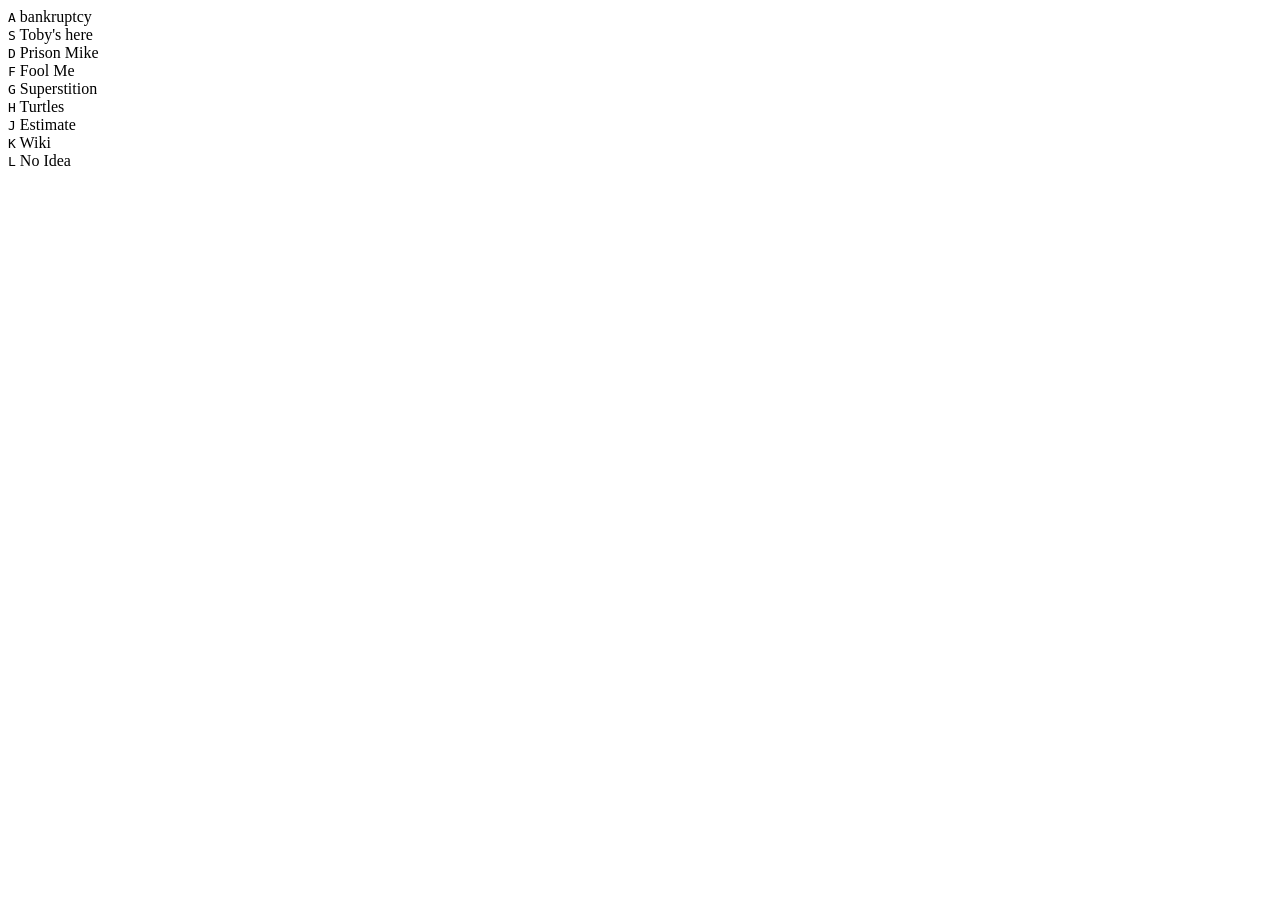
==== index-FINISHED.html @ 95262475 "Initial idea for Michael Scott Soundboard" ====
<!DOCTYPE html>
<html lang="en">

<head>
  <meta charset="UTF-8">
  <title>JS Drum Kit</title>
  <link rel="stylesheet" href="style.css">
</head>

<body>


  <div class="keys">
    <div data-key="65" class="key">
      <kbd>A</kbd>
      <span class="sound">bankruptcy</span>
    </div>
    <div data-key="83" class="key">
      <kbd>S</kbd>
      <span class="sound">Toby's here</span>
    </div>
    <div data-key="68" class="key">
      <kbd>D</kbd>
      <span class="sound">Prison Mike</span>
    </div>
    <div data-key="70" class="key">
      <kbd>F</kbd>
      <span class="sound">Fool Me</span>
    </div>
    <div data-key="71" class="key">
      <kbd>G</kbd>
      <span class="sound">Superstition</span>
    </div>
    <div data-key="72" class="key">
      <kbd>H</kbd>
      <span class="sound">Turtles</span>
    </div>
    <div data-key="74" class="key">
      <kbd>J</kbd>
      <span class="sound">Estimate</span>
    </div>
    <div data-key="75" class="key">
      <kbd>K</kbd>
      <span class="sound">Wiki</span>
    </div>
    <div data-key="76" class="key">
      <kbd>L</kbd>
      <span class="sound">No Idea</span>
    </div>
  </div>

  <audio data-key="65" src="sounds/bankruptcy.mp3"></audio>
  <audio data-key="83" src="sounds/no-god.mp3"></audio>
  <audio data-key="68" src="sounds/prison-mike.mp3"></audio>
  <audio data-key="70" src="sounds/strike-once.mp3"></audio>
  <audio data-key="71" src="sounds/superstitious.mp3"></audio>
  <audio data-key="72" src="sounds/turtles.mp3"></audio>
  <audio data-key="74" src="sounds/underestimated.mp3"></audio>
  <audio data-key="75" src="sounds/wikipedia.mp3"></audio>
  <audio data-key="76" src="sounds/knew-what-to-do.mp3"></audio>

  <script>
    function removeTransition(e) {
      if (e.propertyName !== 'transform') return;
      e.target.classList.remove('playing');
    }

    function playSound(e) {
      const audio = document.querySelector(`audio[data-key="${e.keyCode}"]`);
      const key = document.querySelector(`div[data-key="${e.keyCode}"]`);
      if (!audio) return;

      key.classList.add('playing');
      audio.currentTime = 0;
      audio.play();
    }

    const keys = Array.from(document.querySelectorAll('.key'));
    keys.forEach(key => key.addEventListener('transitionend', removeTransition));
    window.addEventListener('keydown', playSound);
  </script>


</body>

</html>
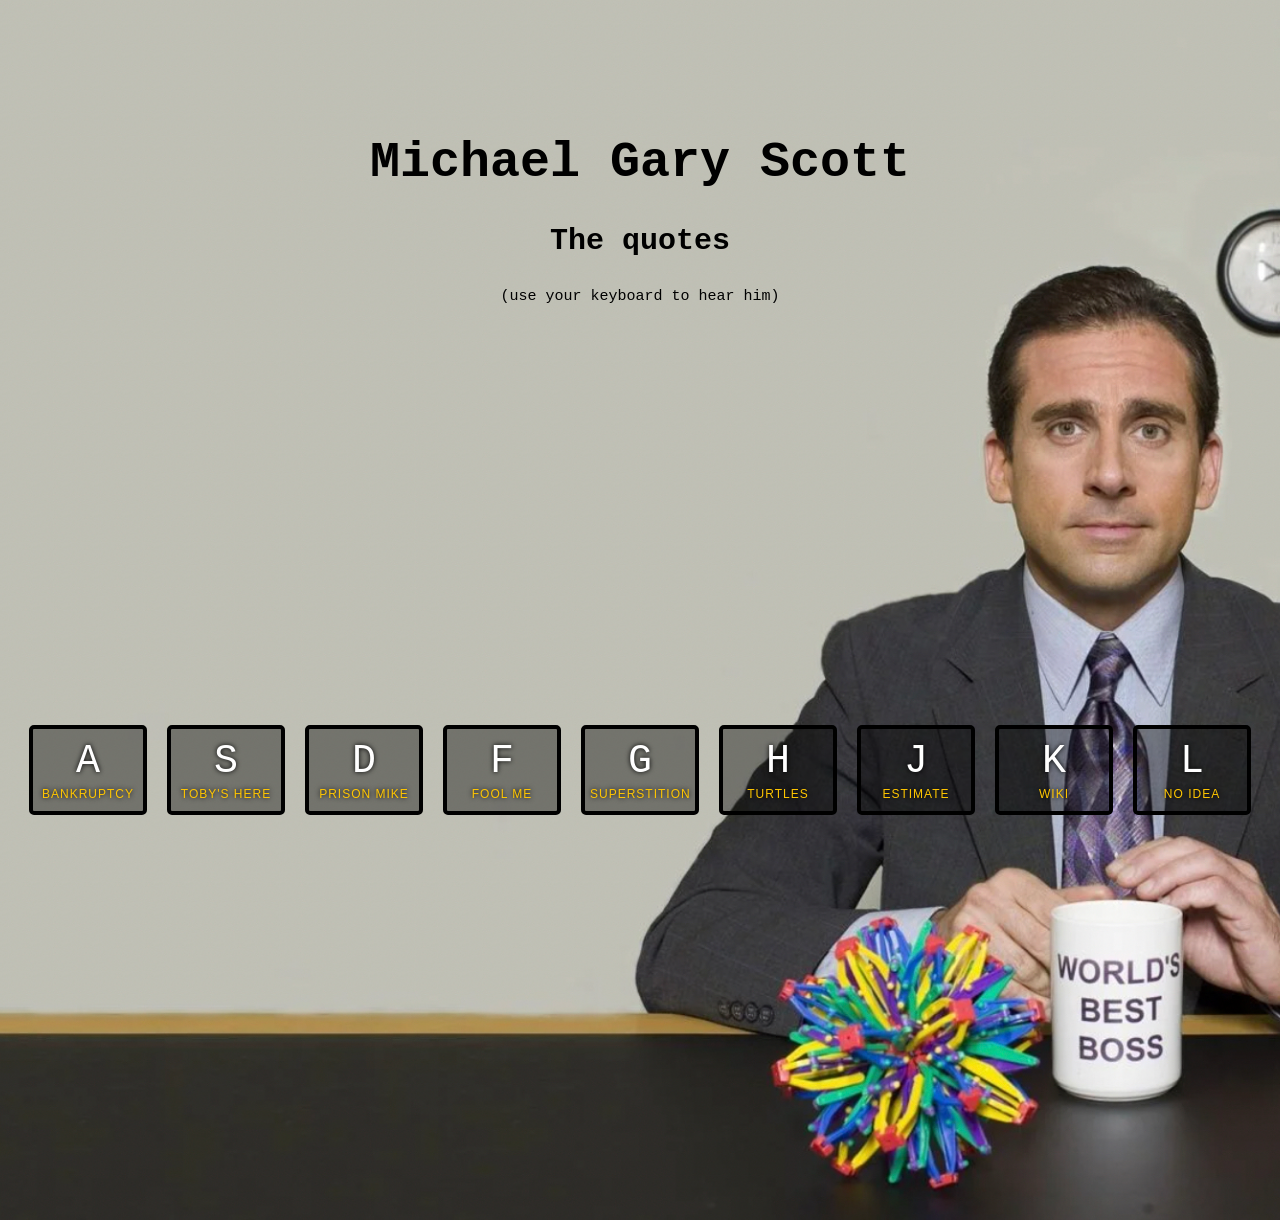
==== commit 7eb2ebcb: "Added text to page" ====
--- a/index-FINISHED.html
+++ b/index-FINISHED.html
@@ -3,12 +3,14 @@
 
 <head>
   <meta charset="UTF-8">
-  <title>JS Drum Kit</title>
+  <title>Michael Gary Scott</title>
   <link rel="stylesheet" href="style.css">
 </head>
 
 <body>
-
+  <h1>Michael Gary Scott</h1>
+  <h3>The quotes</h3>
+  <p>(use your keyboard to hear him)</p>
 
   <div class="keys">
     <div data-key="65" class="key">
--- a/style.css
+++ b/style.css
@@ -0,0 +1,73 @@
+html {
+  font-size: 10px;
+  background: url('./background.jpg') bottom center;
+  background-size: cover;
+}
+
+h1 {
+  font-family:'Courier New', Courier, monospace;
+  font-size: 5rem;
+  text-align: center;
+  padding-top: 10rem;
+  font-weight: bolder;
+}
+
+h3 {
+  font-family:'Courier New', Courier, monospace;
+  font-size: 3rem;
+  text-align: center;
+  font-weight: bolder;
+}
+
+p {
+  font-family:'Courier New', Courier, monospace;
+  font-size: 1.5rem;
+  text-align: center;
+  
+}
+
+body,html {
+  margin: 0;
+  padding: 0;
+  font-family: sans-serif;
+}
+
+.keys {
+  display: flex;
+  flex: 1;
+  min-height: 100vh;
+  align-items: center;
+  justify-content: center;
+}
+
+.key {
+  border: .4rem solid black;
+  border-radius: .5rem;
+  margin: 1rem;
+  font-size: 1.5rem;
+  padding: 1rem .5rem;
+  transition: all .07s ease;
+  width: 10rem;
+  text-align: center;
+  color: white;
+  background: rgba(0,0,0,0.4);
+  text-shadow: 0 0 .5rem black;
+}
+
+.playing {
+  transform: scale(1.1);
+  border-color: #ffc600;
+  box-shadow: 0 0 1rem #ffc600;
+}
+
+kbd {
+  display: block;
+  font-size: 4rem;
+}
+
+.sound {
+  font-size: 1.2rem;
+  text-transform: uppercase;
+  letter-spacing: .1rem;
+  color: #ffc600;
+}
